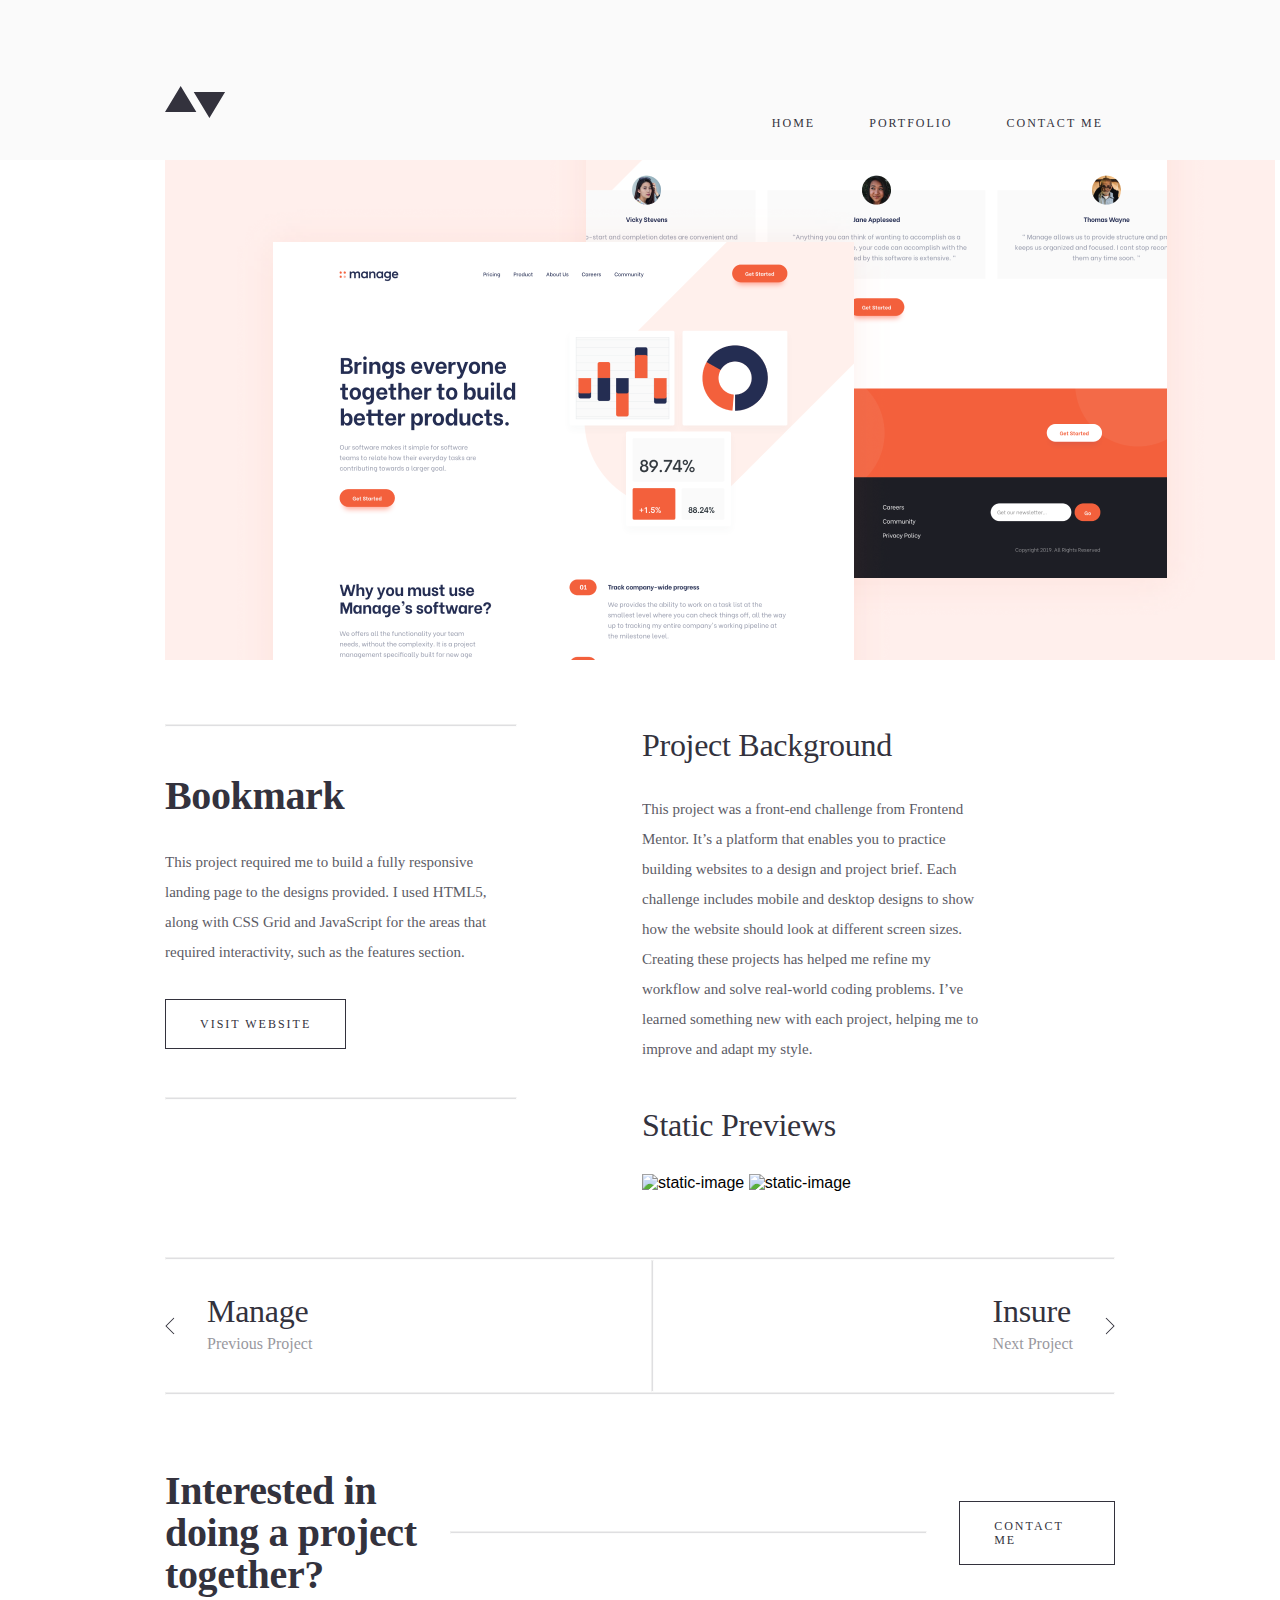
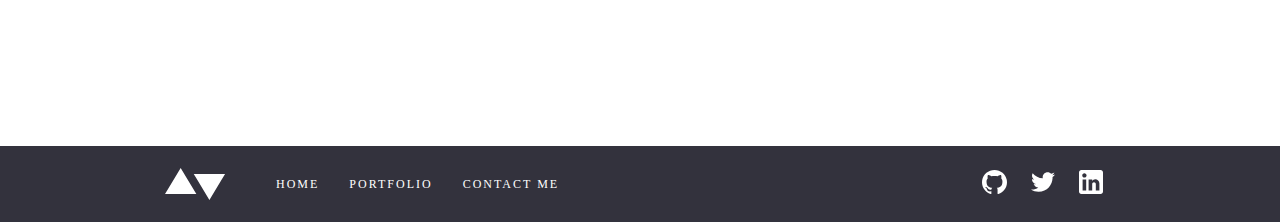
==== bookmark.html @ 07ae0542 "desktop versiyada rasmlar va contact qismi qoldi" ====
<!DOCTYPE html>
<html lang="en">
<head>
    <meta charset="UTF-8">
    <meta http-equiv="X-UA-Compatible" content="IE=edge">
    <meta name="viewport" content="width=device-width, initial-scale=1.0">
    <title>Bookmark-page</title>
    <link rel="stylesheet" href="./css/main.min.css">
</head>
<body>
    <header class="header container">
        <a href="#" class="header-logo">
            <img src="./images/header-logo.svg" alt="header-logo" class="header-logo-img">
        </a>
        <ul class="header list">
            <li class="header-list-item">
                <a href="./index.html" class="header-list-item-link">HOME</a>
            </li>
            <li class="header-list-item">
                <a href="./portfolio.html" class="header-list-item-link">PORTFOLIO</a>
            </li>
            <li class="header-list-item">
                <a href="./contact.html" class="header-list-item-link">CONTACT ME</a>
            </li>
        </ul>
    </header>
    <main class="main">
        <div class="portfolyo">
            <div class="portfolyo-main-image container">
                <img src="./images/main-manage-1x.png" srcset="/images/main-manage-1x.png, /images/main-manage-2x.png 2x" alt="main-manage">
            </div>
            <div class="portfolyo-details container">
                <div class="portfolyo-details-left">
                    <hr class="line">
                    <h3 class="portfolyo-details-left-title subtitle">Bookmark</h3>
                    <p class="portfolyo-details-description text">
                        This project required me to build a fully responsive landing page to the designs provided. I used HTML5, along with CSS Grid and JavaScript for the areas that required interactivity, such as the features section.
                    </p>
                    <a href="#" class="portfolyo-details-left-link btn">VISIT WEBSITE</a>
                    <hr class="line">
                </div>
                <div class="portfolyo-details-right">
                    <div class="portfolyo-details-right-top">
                        <h3 class="portfolyo-details-right-top-title">Project Background</h3>
                        <p class="portfolyo-details-right-top-text">
                            This project was a front-end  challenge from Frontend Mentor. It’s a platform that enables you to practice building websites to a design and project brief. Each challenge includes mobile and desktop designs to show how the website should look at different screen sizes. Creating these projects has helped me refine my workflow and solve real-world coding problems. I’ve learned something new with each project, helping me to improve and adapt my style.
                        </p>
                    </div>
                    <div class="portfolyo-details-right-bottom">
                        <h3 class="portfolyo-details-right-bottom-title">Static Previews</h3>
                        <img src="" srcset="" alt="static-image" class="portfolyo-details-right-bottom-img">
                        <img src="" srcset="" alt="static-image" class="portfolyo-details-right-bottom-img">
                    </div>
                </div>
            </div>
        </div>
        <section class="next-page container">
            <hr class="next-page-line">
            <div class="next-page-inner">
                <img src="./images/left-icon.png" alt="" class="icon">
                <div class="next-page-inner-left">
                    <h4 class="next-page-inner-left-title">Manage</h4>
                    <a href="./manage.html" class="next-page-inner-left-link">Previous Project</a>
                </div>
                <hr class="next-page-inner-line">
                <div class="next-page-inner-right">
                    <h4 class="next-page-inner-right-title">Insure</h4>
                    <a href="./insure.html" class="next-page-inner-right-link">Next Project</a>
                </div>
                <img src="./images/right-icon.png" alt="">
            </div>
            <hr class="next-page-line">
        </section>
        <section class="contact container">
            <h2 class="contact-title">Interested in doing a project together?</h2>
            <hr class="contact-line line">
            <a href="./contact.html" class="contact-link btn">CONTACT ME</a>
        </section>
    </main>
    <footer class="footer">
        <div class="footer-pavigation container">
            <a href="#" class="footer-pavigation-logo">
                <img src="./images/footer-logo.svg" alt="header-logo" class="header-logo-img">
            </a>
            <ul class="footer-pavigation-list">
                <li class="footer-pavigation-list-item">
                    <a href="./index.html" class="footer-pavigation-list-item-link">HOME</a>
                </li>
                <li class="footer-pavigation-list-item">
                    <a href="./portfolio.html" class="footer-pavigation-list-item-link">PORTFOLIO</a>
                </li>
                <li class="footer-pavigation-list-item">
                    <a href="./contact.html" class="footer-pavigation-list-item-link">CONTACT ME</a>
                </li>
            </ul>
            <div class="footer-pavigation-social-media">
                <a href="" class="footer-pavigation-social-media-link">
                    <svg width="25" height="24" viewBox="0 0 25 24" fill="none" xmlns="http://www.w3.org/2000/svg">
                        <path d="M12.5 0C5.59375 0 0 5.50948 0 12.3045C0 17.742 3.58125 22.3531 8.54688 23.9788C9.17188 24.0946 9.40104 23.7137 9.40104 23.3871C9.40104 23.095 9.39063 22.3207 9.38542 21.295C5.90833 22.0369 5.175 19.6442 5.175 19.6442C4.60625 18.2241 3.78437 17.8443 3.78437 17.8443C2.65208 17.0815 3.87188 17.0971 3.87188 17.0971C5.12708 17.1827 5.78646 18.3649 5.78646 18.3649C6.90104 20.2463 8.7125 19.7027 9.42708 19.3886C9.53958 18.5924 9.86146 18.0509 10.2188 17.743C7.44271 17.4352 4.525 16.3771 4.525 11.6628C4.525 10.3198 5.00937 9.22212 5.81146 8.36127C5.67083 8.05031 5.24896 6.7992 5.92083 5.10462C5.92083 5.10462 6.96771 4.77489 9.35833 6.36617C10.3583 6.09278 11.4208 5.95713 12.4833 5.95087C13.5458 5.95713 14.6083 6.09278 15.6083 6.36617C17.9833 4.77489 19.0302 5.10462 19.0302 5.10462C19.7021 6.7992 19.2802 8.05031 19.1552 8.36127C19.9521 9.22212 20.4365 10.3198 20.4365 11.6628C20.4365 16.3897 17.5146 17.43 14.7333 17.7326C15.1708 18.102 15.5771 18.8564 15.5771 20.0094C15.5771 21.656 15.5615 22.9791 15.5615 23.3788C15.5615 23.7012 15.7802 24.0862 16.4208 23.9631C21.4219 22.3478 25 17.7336 25 12.3045C25 5.50948 19.4031 0 12.5 0V0Z" fill="white"/>
                    </svg>   
                </a>
                <a href="" class="footer-pavigation-social-media-link">
                    <svg width="24" height="20" viewBox="0 0 24 20" fill="none" xmlns="http://www.w3.org/2000/svg">
                        <path d="M24 2.55699C23.117 2.94899 22.168 3.21299 21.172 3.33199C22.189 2.72299 22.97 1.75799 23.337 0.607986C22.386 1.17199 21.332 1.58199 20.21 1.80299C19.313 0.845986 18.032 0.247986 16.616 0.247986C13.437 0.247986 11.101 3.21399 11.819 6.29299C7.728 6.08799 4.1 4.12799 1.671 1.14899C0.381 3.36199 1.002 6.25699 3.194 7.72299C2.388 7.69699 1.628 7.47599 0.965 7.10699C0.911 9.38799 2.546 11.522 4.914 11.997C4.221 12.185 3.462 12.229 2.69 12.081C3.316 14.037 5.134 15.46 7.29 15.5C5.22 17.123 2.612 17.848 0 17.54C2.179 18.937 4.768 19.752 7.548 19.752C16.69 19.752 21.855 12.031 21.543 5.10599C22.505 4.41099 23.34 3.54399 24 2.55699Z" fill="white"/>
                    </svg>
                </a>
                <a href="" class="footer-pavigation-social-media-link">
                    <svg width="24" height="24" viewBox="0 0 24 24" fill="none" xmlns="http://www.w3.org/2000/svg">
                        <path fill-rule="evenodd" clip-rule="evenodd" d="M2.4 0H21.6C22.92 0 24 1.08 24 2.4V21.6C24 22.92 22.92 24 21.6 24H2.4C1.08 24 0 22.92 0 21.6V2.4C0 1.08 1.08 0 2.4 0ZM3.6 20.4H7.2V9.6H3.6V20.4ZM5.4 7.56C4.2 7.56 3.24 6.6 3.24 5.4C3.24 4.2 4.2 3.24 5.4 3.24C6.6 3.24 7.56 4.2 7.56 5.4C7.56 6.6 6.6 7.56 5.4 7.56ZM16.8 20.4H20.4V13.56C20.4 11.28 18.48 9.36 16.2 9.36C15.12 9.36 13.8 10.08 13.2 11.04V9.6H9.6V20.4H13.2V14.04C13.2 13.08 14.04 12.24 15 12.24C15.96 12.24 16.8 13.08 16.8 14.04V20.4Z" fill="white"/>
                    </svg>                                 
                </a>
            </div>
        </div>
    </footer>
</body>
</html>
---- css/main.min.css ----
@font-face {
  font-family: 'Ibarra Real Nova', serif;
  font-style: normal;
  font-weight: 700;
  src: url(../fonts/IbarraRealNova-Bold.ttf);
}

@font-face {
  font-family: 'Public Sans', sans-serif;
  font-style: normal;
  font-weight: 400;
  src: url(../fonts/PublicSans-Regular.ttf);
}

/*! normalize.css v8.0.1 | MIT License | github.com/necolas/normalize.css */
/* Document
   ========================================================================== */
/**
 * 1. Correct the line height in all browsers.
 * 2. Prevent adjustments of font size after orientation changes in iOS.
 */
html {
  line-height: 1.15;
  /* 1 */
  -webkit-text-size-adjust: 100%;
  /* 2 */
}

/* Sections
   ========================================================================== */
/**
 * Remove the margin in all browsers.
 */
body {
  margin: 0;
}

/**
 * Render the `main` element consistently in IE.
 */
main {
  display: block;
}

/**
 * Correct the font size and margin on `h1` elements within `section` and
 * `article` contexts in Chrome, Firefox, and Safari.
 */
h1 {
  font-size: 2em;
  margin: 0.67em 0;
}

/* Grouping content
   ========================================================================== */
/**
 * 1. Add the correct box sizing in Firefox.
 * 2. Show the overflow in Edge and IE.
 */
hr {
  -webkit-box-sizing: content-box;
          box-sizing: content-box;
  /* 1 */
  height: 0;
  /* 1 */
  overflow: visible;
  /* 2 */
}

/**
 * 1. Correct the inheritance and scaling of font size in all browsers.
 * 2. Correct the odd `em` font sizing in all browsers.
 */
pre {
  font-family: monospace, monospace;
  /* 1 */
  font-size: 1em;
  /* 2 */
}

/* Text-level semantics
   ========================================================================== */
/**
 * Remove the gray background on active links in IE 10.
 */
a {
  background-color: transparent;
}

/**
 * 1. Remove the bottom border in Chrome 57-
 * 2. Add the correct text decoration in Chrome, Edge, IE, Opera, and Safari.
 */
abbr[title] {
  border-bottom: none;
  /* 1 */
  text-decoration: underline;
  /* 2 */
  -webkit-text-decoration: underline dotted;
          text-decoration: underline dotted;
  /* 2 */
}

/**
 * Add the correct font weight in Chrome, Edge, and Safari.
 */
b,
strong {
  font-weight: bolder;
}

/**
 * 1. Correct the inheritance and scaling of font size in all browsers.
 * 2. Correct the odd `em` font sizing in all browsers.
 */
code,
kbd,
samp {
  font-family: monospace, monospace;
  /* 1 */
  font-size: 1em;
  /* 2 */
}

/**
 * Add the correct font size in all browsers.
 */
small {
  font-size: 80%;
}

/**
 * Prevent `sub` and `sup` elements from affecting the line height in
 * all browsers.
 */
sub,
sup {
  font-size: 75%;
  line-height: 0;
  position: relative;
  vertical-align: baseline;
}

sub {
  bottom: -0.25em;
}

sup {
  top: -0.5em;
}

/* Embedded content
   ========================================================================== */
/**
 * Remove the border on images inside links in IE 10.
 */
img {
  border-style: none;
}

/* Forms
   ========================================================================== */
/**
 * 1. Change the font styles in all browsers.
 * 2. Remove the margin in Firefox and Safari.
 */
button,
input,
optgroup,
select,
textarea {
  font-family: inherit;
  /* 1 */
  font-size: 100%;
  /* 1 */
  line-height: 1.15;
  /* 1 */
  margin: 0;
  /* 2 */
}

/**
 * Show the overflow in IE.
 * 1. Show the overflow in Edge.
 */
button,
input {
  /* 1 */
  overflow: visible;
}

/**
 * Remove the inheritance of text transform in Edge, Firefox, and IE.
 * 1. Remove the inheritance of text transform in Firefox.
 */
button,
select {
  /* 1 */
  text-transform: none;
}

/**
 * Correct the inability to style clickable types in iOS and Safari.
 */
button,
[type="button"],
[type="reset"],
[type="submit"] {
  -webkit-appearance: button;
}

/**
 * Remove the inner border and padding in Firefox.
 */
button::-moz-focus-inner,
[type="button"]::-moz-focus-inner,
[type="reset"]::-moz-focus-inner,
[type="submit"]::-moz-focus-inner {
  border-style: none;
  padding: 0;
}

/**
 * Restore the focus styles unset by the previous rule.
 */
button:-moz-focusring,
[type="button"]:-moz-focusring,
[type="reset"]:-moz-focusring,
[type="submit"]:-moz-focusring {
  outline: 1px dotted ButtonText;
}

/**
 * Correct the padding in Firefox.
 */
fieldset {
  padding: 0.35em 0.75em 0.625em;
}

/**
 * 1. Correct the text wrapping in Edge and IE.
 * 2. Correct the color inheritance from `fieldset` elements in IE.
 * 3. Remove the padding so developers are not caught out when they zero out
 *    `fieldset` elements in all browsers.
 */
legend {
  -webkit-box-sizing: border-box;
          box-sizing: border-box;
  /* 1 */
  color: inherit;
  /* 2 */
  display: table;
  /* 1 */
  max-width: 100%;
  /* 1 */
  padding: 0;
  /* 3 */
  white-space: normal;
  /* 1 */
}

/**
 * Add the correct vertical alignment in Chrome, Firefox, and Opera.
 */
progress {
  vertical-align: baseline;
}

/**
 * Remove the default vertical scrollbar in IE 10+.
 */
textarea {
  overflow: auto;
}

/**
 * 1. Add the correct box sizing in IE 10.
 * 2. Remove the padding in IE 10.
 */
[type="checkbox"],
[type="radio"] {
  -webkit-box-sizing: border-box;
          box-sizing: border-box;
  /* 1 */
  padding: 0;
  /* 2 */
}

/**
 * Correct the cursor style of increment and decrement buttons in Chrome.
 */
[type="number"]::-webkit-inner-spin-button,
[type="number"]::-webkit-outer-spin-button {
  height: auto;
}

/**
 * 1. Correct the odd appearance in Chrome and Safari.
 * 2. Correct the outline style in Safari.
 */
[type="search"] {
  -webkit-appearance: textfield;
  /* 1 */
  outline-offset: -2px;
  /* 2 */
}

/**
 * Remove the inner padding in Chrome and Safari on macOS.
 */
[type="search"]::-webkit-search-decoration {
  -webkit-appearance: none;
}

/**
 * 1. Correct the inability to style clickable types in iOS and Safari.
 * 2. Change font properties to `inherit` in Safari.
 */
::-webkit-file-upload-button {
  -webkit-appearance: button;
  /* 1 */
  font: inherit;
  /* 2 */
}

/* Interactive
   ========================================================================== */
/*
 * Add the correct display in Edge, IE 10+, and Firefox.
 */
details {
  display: block;
}

/*
 * Add the correct display in all browsers.
 */
summary {
  display: list-item;
}

/* Misc
   ========================================================================== */
/**
 * Add the correct display in IE 10+.
 */
template {
  display: none;
}

/**
 * Add the correct display in IE 10.
 */
[hidden] {
  display: none;
}

html {
  -webkit-box-sizing: border-box;
          box-sizing: border-box;
}

*,
*::after,
*::before {
  padding: 0;
  margin: 0;
  -webkit-box-sizing: inherit;
          box-sizing: inherit;
}

body {
  font-family: 'Ibarra Real Nova', serif;
  font-family: 'Public Sans', sans-serif;
}

.visually-hidden {
  clip: rect(1px, 1px, 1px, 1px);
  -webkit-clip-path: inset(50%);
          clip-path: inset(50%);
  height: 1px;
  width: 1px;
  margin: -1px;
  overflow: hidden;
  padding: 0;
  position: absolute;
}

.container {
  max-width: 1440px;
  padding: 0 165px;
  margin: auto;
}

.subtitle {
  font-family: 'Ibarra Real Nova';
  font-style: normal;
  font-weight: 700;
  font-size: 40px;
  line-height: 42px;
  letter-spacing: -0.357143px;
  color: #33323D;
}

.text {
  font-family: 'Public Sans';
  font-style: normal;
  font-weight: 400;
  font-size: 15px;
  line-height: 30px;
  color: #33323D;
  opacity: 0.8;
}

.btn {
  padding: 17px 34px;
  font-family: 'Public Sans';
  font-style: normal;
  font-weight: 400;
  font-size: 12px;
  line-height: 14px;
  letter-spacing: 2px;
  color: #33323D;
  text-decoration: none;
  display: inline-block;
  border: 1px solid #33323D;
}

.line {
  width: 350px;
  height: 1px;
  background: #33323D;
  opacity: 0.15;
}

.header {
  padding-top: 52px;
  padding-bottom: 9px;
  display: -webkit-box;
  display: -ms-flexbox;
  display: flex;
  -webkit-box-align: center;
      -ms-flex-align: center;
          align-items: center;
  -webkit-box-pack: justify;
      -ms-flex-pack: justify;
          justify-content: space-between;
  background-color: #FAFAFA;
  position: -webkit-sticky;
  position: sticky;
  top: 0;
  z-index: 4;
}

.header-logo {
  display: -webkit-box;
  display: -ms-flexbox;
  display: flex;
  text-decoration: none;
}

.header-list {
  list-style: none;
  display: -webkit-box;
  display: -ms-flexbox;
  display: flex;
}

.header-list-item {
  margin-right: 30px;
  display: -webkit-box;
  display: -ms-flexbox;
  display: flex;
}

.header-list-item-link {
  padding: 12px;
  font-family: 'Public Sans';
  font-style: normal;
  font-weight: 400;
  font-size: 12px;
  line-height: 14px;
  letter-spacing: 2px;
  text-transform: uppercase;
  color: #33323D;
  text-decoration: none;
}

.header-list-item-link:hover {
  color: #5FB4A2;
}

.header-list-item-link:active {
  color: #EAEAEB;
}

.header-list-item:last-child {
  margin: unset;
}

.hero {
  height: 600px;
  margin-bottom: 75px;
  display: -webkit-box;
  display: -ms-flexbox;
  display: flex;
  -webkit-box-align: end;
      -ms-flex-align: end;
          align-items: flex-end;
  background: url(../../images/hero-1x.png) no-repeat;
  background-position: center;
  background-size: auto;
}

@media only screen and (-webkit-min-device-pixel-ratio: 2), only screen and (min--moz-device-pixel-ratio: 2), only screen and (min-device-pixel-ratio: 2), only screen and (min-resolution: 192dpi), only screen and (min-resolution: 2dppx) {
  .hero {
    background: url(../../images/hero-2x.png) no-repeat;
    background-position: center;
    background-size: cover;
  }
}

.hero-description {
  width: 40%;
  padding: 56px 55px 0 0;
  background: #FAFAFA;
}

.hero-description-title {
  width: 78%;
  margin-bottom: 48px;
  font-family: 'Ibarra Real Nova';
  font-style: normal;
  font-weight: 700;
  font-size: 40px;
  line-height: 42px;
  letter-spacing: -0.357143px;
  color: #33323D;
}

.hero-description-before {
  padding: 18px 16px;
  width: 48px;
  height: 48px;
  margin: 0 -5px -21px 0;
  display: inline-block;
  background: url(../../images/hero-after.png) no-repeat;
  background-position: bottom;
  background-size: contain;
  background-color: #212f38;
}

.hero-description-link {
  padding-top: 17px;
  padding-bottom: 17px;
  padding: 17px 34px;
  display: inline-block;
  font-family: 'Public Sans';
  font-style: normal;
  font-weight: 400;
  font-size: 12px;
  line-height: 14px;
  text-align: center;
  letter-spacing: 2px;
  text-decoration: none;
  color: #FFFFFF;
  background: #203A4C;
}

.about {
  padding-top: 75px;
  padding-bottom: 75px;
  display: -webkit-box;
  display: -ms-flexbox;
  display: flex;
  -webkit-box-align: center;
      -ms-flex-align: center;
          align-items: center;
}

.about-description {
  margin-left: 125px;
}

.about-description-title {
  margin: 50px 0 28px 0;
}

.about-description-text {
  width: 70%;
}

.about-description-link {
  margin: 24px 0 46px 0;
}

.contact {
  padding-top: 75px;
  padding-bottom: 150px;
  display: -webkit-box;
  display: -ms-flexbox;
  display: flex;
  -webkit-box-align: center;
      -ms-flex-align: center;
          align-items: center;
}

.contact-title {
  width: 30%;
  font-family: 'Ibarra Real Nova';
  font-style: normal;
  font-weight: 700;
  font-size: 40px;
  line-height: 42px;
  letter-spacing: -0.357143px;
  color: #33323D;
}

.contact-line {
  width: 534px;
  height: 1px;
  margin: 0 32px;
  background: #33323D;
  opacity: 0.15;
}

.portfolio {
  padding-top: 40px;
  padding-bottom: 40px;
  display: -webkit-box;
  display: -ms-flexbox;
  display: flex;
  -webkit-box-align: center;
      -ms-flex-align: center;
          align-items: center;
}

.portfolio-description {
  margin-left: 125px !important;
}

.portfolio-description-title {
  margin: 103px 0 28px 0;
}

.portfolio-description-text {
  width: 65%;
}

.portfolio-description-link {
  margin: 24px 0 103px 0;
}

.portfolio .right {
  margin-left: 0 !important;
  margin-right: 125px;
}

.portfolio:nth-child(even) {
  -webkit-box-orient: horizontal;
  -webkit-box-direction: reverse;
      -ms-flex-direction: row-reverse;
          flex-direction: row-reverse;
}

.portfolyo-main-image {
  margin-bottom: 60px;
}

.portfolyo-details {
  display: -webkit-box;
  display: -ms-flexbox;
  display: flex;
}

.portfolyo-details-left {
  margin-right: 125px;
}

.portfolyo-details-left-title {
  margin: 48px 0 30px 0;
}

.portfolyo-details-left-link {
  margin: 32px 0 48px 0;
}

.portfolyo-details-right-top {
  margin-bottom: 40px;
}

.portfolyo-details-right-top-title {
  margin-bottom: 28px;
  font-family: 'Ibarra Real Nova';
  font-style: normal;
  font-weight: 400;
  font-size: 32px;
  line-height: 42px;
  letter-spacing: -0.285714px;
  color: #33323D;
}

.portfolyo-details-right-top-text {
  width: 72%;
  font-family: 'Public Sans';
  font-style: normal;
  font-weight: 400;
  font-size: 15px;
  line-height: 30px;
  color: #33323D;
  opacity: 0.8;
}

.portfolyo-details-right-bottom-title {
  margin-bottom: 28px;
  font-family: 'Ibarra Real Nova';
  font-style: normal;
  font-weight: 400;
  font-size: 32px;
  line-height: 42px;
  letter-spacing: -0.285714px;
  color: #33323D;
}

.portfolyo-details-right-bottom-img:first-child {
  margin-bottom: 32px;
}

.next-page {
  margin-top: 64px;
}

.next-page-line {
  height: 1px;
  background: #33323D;
  opacity: 0.15;
}

.next-page-inner {
  display: -webkit-box;
  display: -ms-flexbox;
  display: flex;
  -webkit-box-align: center;
      -ms-flex-align: center;
          align-items: center;
}

.next-page-inner-left {
  margin-left: 32px;
  text-align: left;
  -webkit-box-align: center;
      -ms-flex-align: center;
          align-items: center;
}

.next-page-inner-left-title {
  font-family: 'Ibarra Real Nova';
  font-style: normal;
  font-weight: 400;
  font-size: 32px;
  line-height: 36px;
  letter-spacing: -0.285714px;
  color: #33323D;
}

.next-page-inner-left-link {
  font-family: 'Public Sans';
  font-style: normal;
  font-weight: 400;
  font-size: 16px;
  line-height: 30px;
  color: #33323D;
  opacity: 0.5;
  text-decoration: none;
}

.next-page-inner-line {
  width: 1px;
  height: 130px;
  margin: 0 auto;
  background: #33323D;
  opacity: 0.15;
}

.next-page-inner-right {
  margin-right: 32px;
  text-align: right;
}

.next-page-inner-right-title {
  font-family: 'Ibarra Real Nova';
  font-style: normal;
  font-weight: 400;
  font-size: 32px;
  display: -webkit-box;
  display: -ms-flexbox;
  display: flex;
  -webkit-box-align: center;
      -ms-flex-align: center;
          align-items: center;
  line-height: 36px;
  letter-spacing: -0.285714px;
  color: #33323D;
}

.next-page-inner-right-link {
  font-family: 'Public Sans';
  font-style: normal;
  font-weight: 400;
  font-size: 16px;
  line-height: 30px;
  color: #33323D;
  opacity: 0.5;
  text-decoration: none;
}

.contact {
  padding-top: 75px;
  padding-bottom: 150px;
  display: -webkit-box;
  display: -ms-flexbox;
  display: flex;
  -webkit-box-align: center;
      -ms-flex-align: center;
          align-items: center;
}

.contact-title {
  width: 30%;
  font-family: 'Ibarra Real Nova';
  font-style: normal;
  font-weight: 700;
  font-size: 40px;
  line-height: 42px;
  letter-spacing: -0.357143px;
  color: #33323D;
}

.contact-line {
  width: 534px;
  height: 1px;
  margin: 0 32px;
  background: #33323D;
  opacity: 0.15;
}

.footer {
  padding-top: 12px;
  padding-bottom: 12px;
  background: #33323D;
}

.footer-pavigation {
  display: -webkit-box;
  display: -ms-flexbox;
  display: flex;
  -webkit-box-align: center;
      -ms-flex-align: center;
          align-items: center;
}

.footer-pavigation-logo {
  margin-right: 50px;
  display: -webkit-box;
  display: -ms-flexbox;
  display: flex;
  text-decoration: none;
}

.footer-pavigation-list {
  display: -webkit-box;
  display: -ms-flexbox;
  display: flex;
  list-style: none;
}

.footer-pavigation-list-item {
  display: -webkit-box;
  display: -ms-flexbox;
  display: flex;
  margin-right: 30px;
}

.footer-pavigation-list-item-link {
  font-family: 'Public Sans';
  font-style: normal;
  font-weight: 400;
  font-size: 12px;
  line-height: 14px;
  letter-spacing: 2px;
  text-transform: uppercase;
  color: #FFFFFF;
  text-decoration: none;
}

.footer-pavigation-list-item:last-child {
  margin: unset;
}

.footer-pavigation-social-media {
  margin-left: auto;
  display: -webkit-box;
  display: -ms-flexbox;
  display: flex;
  -webkit-box-align: center;
      -ms-flex-align: center;
          align-items: center;
}

.footer-pavigation-social-media-link {
  padding: 12px;
  text-decoration: none;
}
/*# sourceMappingURL=main.min.css.map */
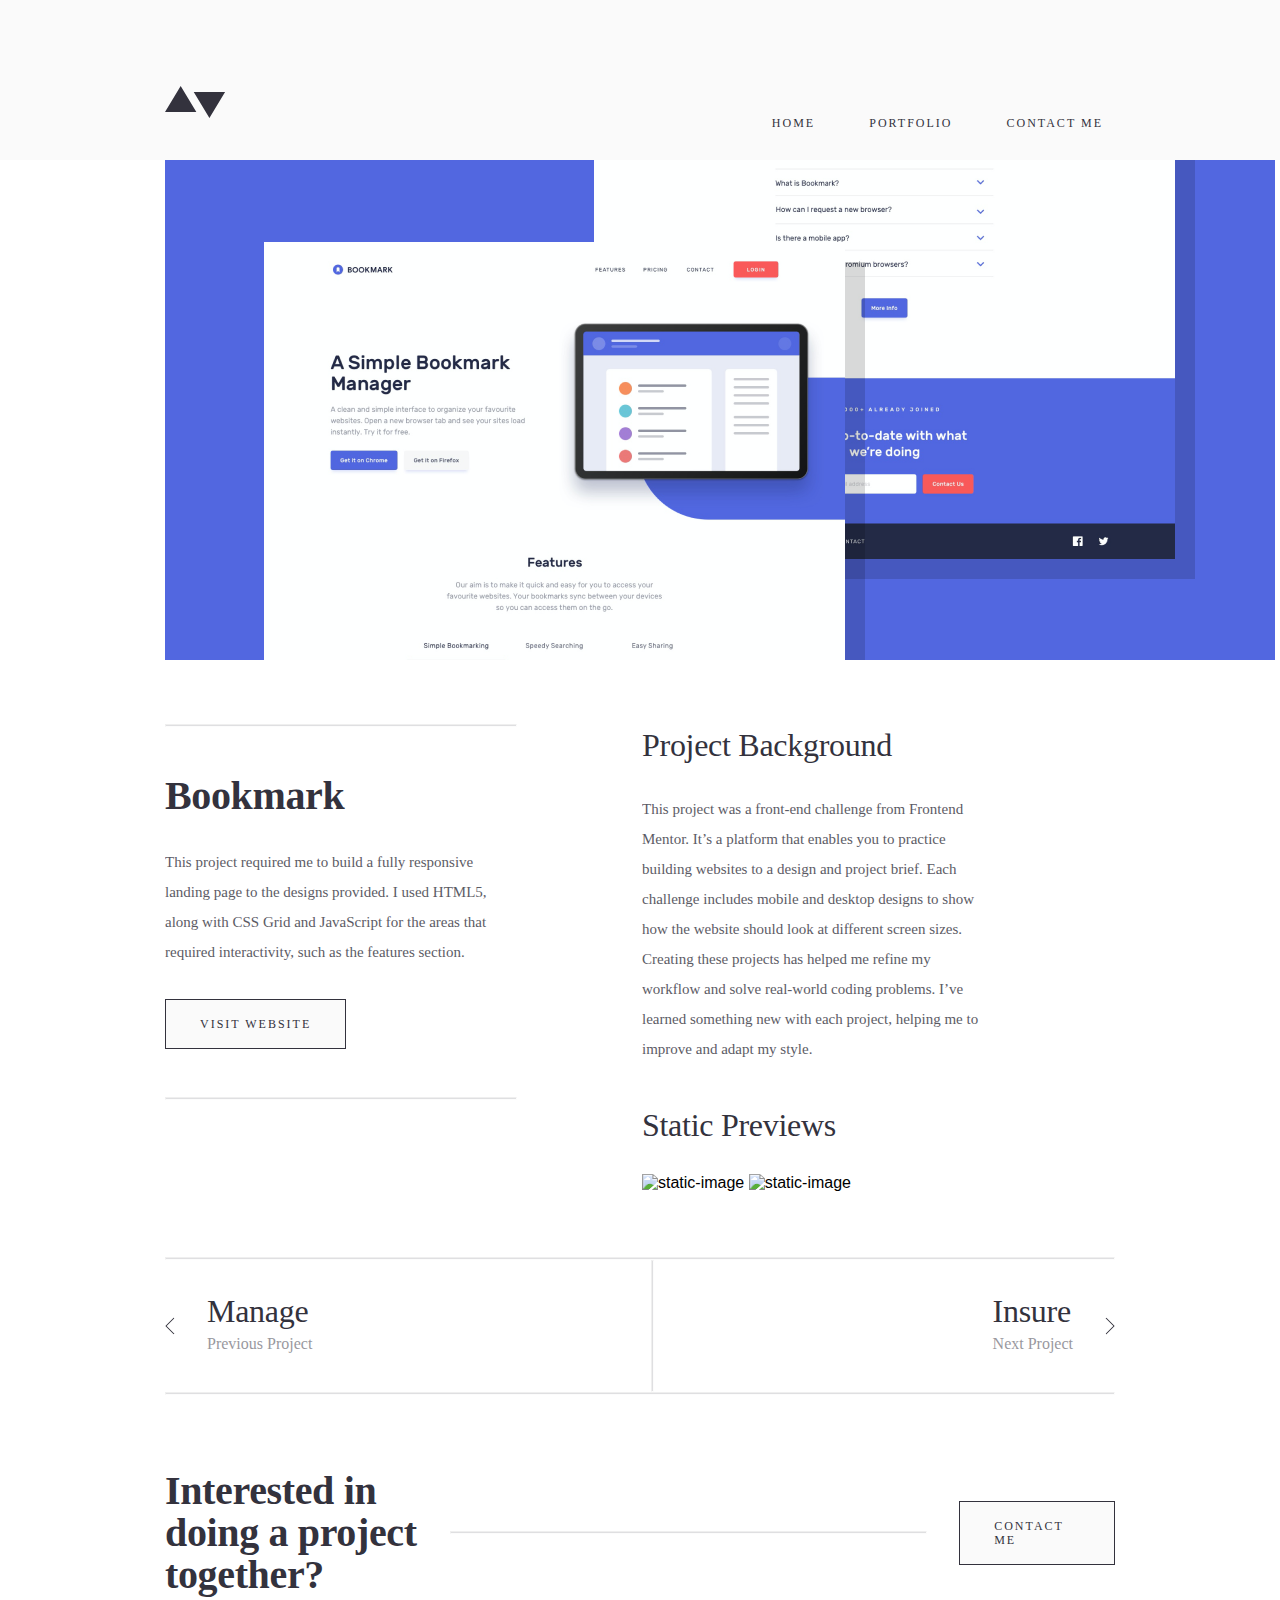
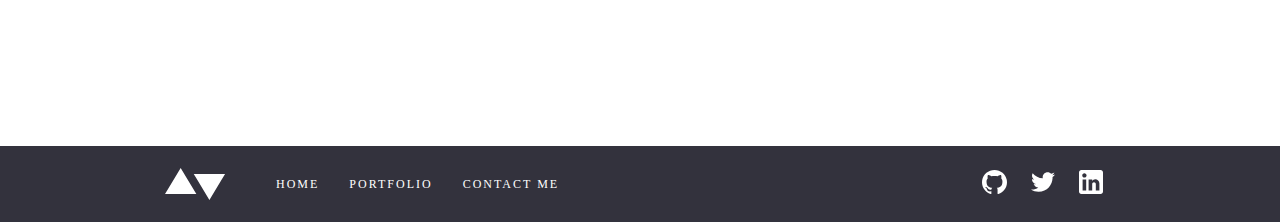
==== commit 1503ac7d: "buttonlarni hover activelari to'g'illandi" ====
--- a/bookmark.html
+++ b/bookmark.html
@@ -27,7 +27,7 @@
     <main class="main">
         <div class="portfolyo">
             <div class="portfolyo-main-image container">
-                <img src="./images/main-manage-1x.png" srcset="/images/main-manage-1x.png, /images/main-manage-2x.png 2x" alt="main-manage">
+                <img src="./images/main-bookmark-1x.png" srcset="/images/main-bookmark-1x.png, /images/main-bookmark-2x.png 2x" alt="main-manage">
             </div>
             <div class="portfolyo-details container">
                 <div class="portfolyo-details-left">
@@ -48,7 +48,7 @@
                     </div>
                     <div class="portfolyo-details-right-bottom">
                         <h3 class="portfolyo-details-right-bottom-title">Static Previews</h3>
-                        <img src="" srcset="" alt="static-image" class="portfolyo-details-right-bottom-img">
+                        <img src="./images/main-bookmark-second-1x.png" srcset="" alt="static-image" class="portfolyo-details-right-bottom-img">
                         <img src="" srcset="" alt="static-image" class="portfolyo-details-right-bottom-img">
                     </div>
                 </div>
--- a/css/main.min.css
+++ b/css/main.min.css
@@ -423,6 +423,18 @@
   color: #33323D;
   text-decoration: none;
   display: inline-block;
+  border: 1px solid #33323D;
+  background-color: #fafafa;
+}
+
+.btn:hover {
+  color: #fafafa;
+  background: #33323D;
+}
+
+.btn:active {
+  color: #33323d;
+  background-color: #fafafa;
   border: 1px solid #33323D;
 }
 
@@ -538,23 +550,12 @@
   color: #33323D;
 }
 
-.hero-description-before {
-  padding: 18px 16px;
-  width: 48px;
+.hero-description-link {
+  width: 200px;
   height: 48px;
-  margin: 0 -5px -21px 0;
+  padding: 17px 0 17px 48px;
   display: inline-block;
-  background: url(../../images/hero-after.png) no-repeat;
-  background-position: bottom;
-  background-size: contain;
-  background-color: #212f38;
-}
-
-.hero-description-link {
-  padding-top: 17px;
-  padding-bottom: 17px;
-  padding: 17px 34px;
-  display: inline-block;
+  position: relative;
   font-family: 'Public Sans';
   font-style: normal;
   font-weight: 400;
@@ -567,6 +568,35 @@
   background: #203A4C;
 }
 
+.hero-description-link::before {
+  content: "";
+  width: 48px;
+  height: 48px;
+  position: absolute;
+  left: 0;
+  top: 0;
+  display: inline-block;
+  background: url(../../images/hero-after.png) no-repeat;
+  background-position: bottom;
+  background-size: contain;
+}
+
+.hero-description-link:hover {
+  background: #5FB4A2;
+}
+
+.hero-description-link:active {
+  background-color: #EAEAEB;
+}
+
+.hero-description-link:hover::before {
+  background-color: #5FB4A2;
+}
+
+.hero-description-link:active::before {
+  background-color: #ffffff;
+}
+
 .about {
   padding-top: 75px;
   padding-bottom: 75px;
